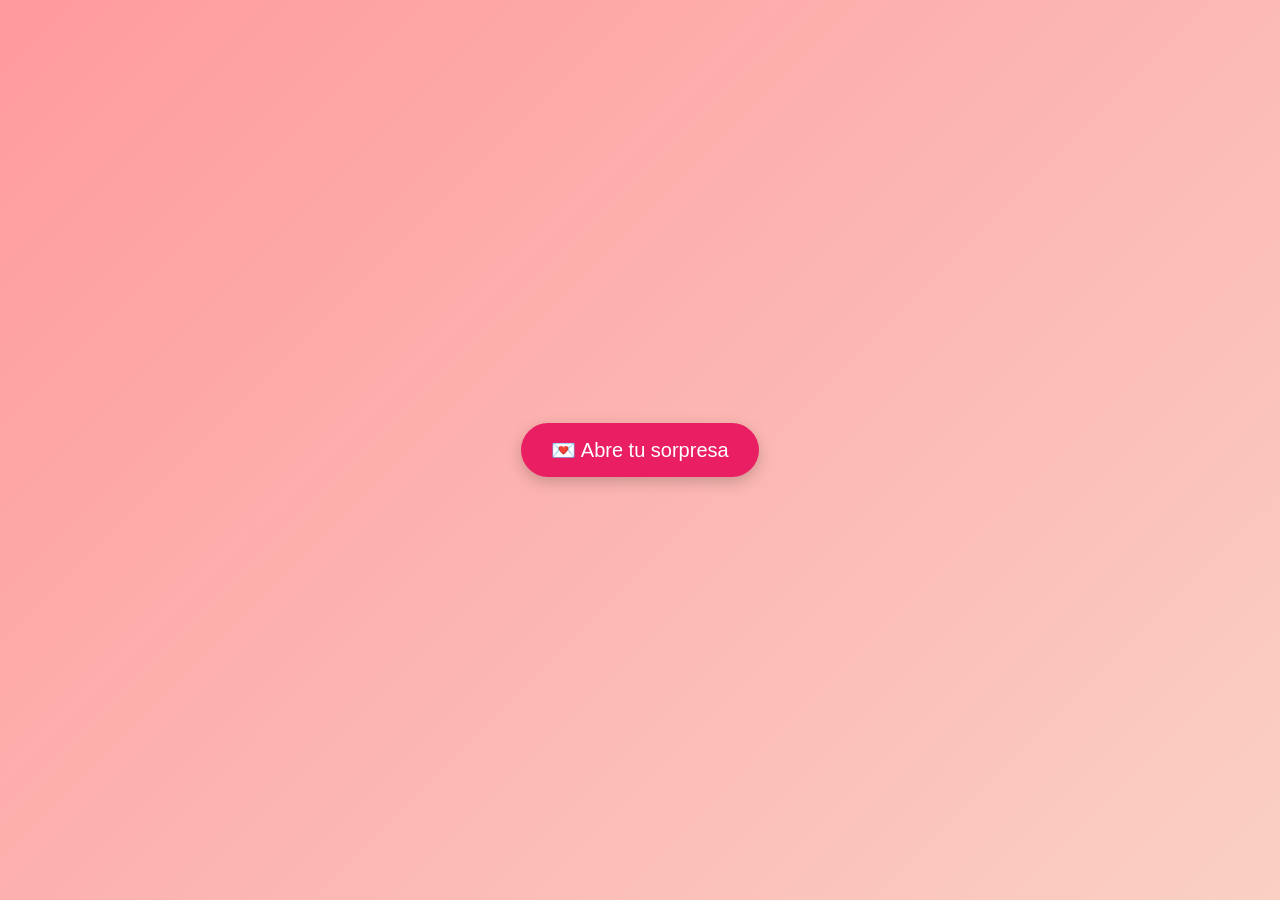
==== index.html @ 7dfadae9 "Update index.html" ====
<!DOCTYPE html>
<html lang="es">
<head>
<meta charset="UTF-8">
<title>Para Ti ❤️</title>

<style>
body {
    margin: 0;
    font-family: 'Georgia', serif;
    background: linear-gradient(135deg, #ff9a9e, #fad0c4);
    overflow-x: hidden;
}

/* Pantalla inicial */
#inicio {
    height: 100vh;
    display: flex;
    justify-content: center;
    align-items: center;
}

button {
    padding: 15px 30px;
    font-size: 20px;
    border: none;
    border-radius: 30px;
    background: #e91e63;
    color: white;
    cursor: pointer;
    box-shadow: 0 5px 15px rgba(0,0,0,0.2);
}

/* Carta */
#contenido {
    display: none;
    padding: 20px;
}

.container {
    background: white;
    max-width: 800px;
    margin: auto;
    border-radius: 20px;
    padding: 30px;
    box-shadow: 0 10px 30px rgba(0,0,0,0.2);
}

h1 {
    text-align: center;
    color: #e91e63;
}

.media img, .media video {
    width: 100%;
    border-radius: 15px;
    margin: 20px 0;
}

p {
    text-align: justify;
    line-height: 1.8;
    color: #333;
}

.firma {
    text-align: right;
    margin-top: 20px;
    color: #e91e63;
    font-weight: bold;
}

/* Corazones */
.heart {
    position: fixed;
    top: -10px;
    color: red;
    font-size: 20px;
    animation: fall linear infinite;
}

@keyframes fall {
    to {
        transform: translateY(100vh);
    }
}
</style>

</head>

<body>

<!-- Pantalla inicial -->
<div id="inicio">
    <button onclick="mostrarCarta()">💌 Abre tu sorpresa</button>
</div>

<!-- Carta -->
<div id="contenido">
    <div class="container">
        <h1>Para Ti, Mi Amor ❤️</h1>

        <div class="media">
            <img src="Image.jpg">
        </div>

        <p>Holi mi amor 🥰 paso por aquí para robarte unos minutitos, porque hay algo que quiero decirte desde lo más profundo de mí. A veces siento que las palabras se me quedan cortas para explicarte todo lo que significas para mí… pero contigo siempre me nace intentarlo, porque tú vales cada palabra y un poquito más.</p>

        <p>Desde que llegaste a mi vida, muchas cosas empezaron a cambiar sin darme cuenta. Poco a poco te fuiste metiendo en mis pensamientos… en mis días… y hasta en mis noches 🙈, porque sí, también me haces falta ahí, cerquita de mí.</p>

        <p>Me encanta todo de ti: tu forma de ser, tu ternura, tu fuerza… y esa manera tan tuya de hacerme sentir especial. No eres cualquier persona en mi vida… eres esa mujer que me provoca sonreír sin razón y pensar en todo lo que quiero vivir contigo.</p>

        <p>Cada momento que hemos compartido ha ido construyendo algo que valoro muchísimo. Me gusta cómo somos, cómo nos entendemos… y cómo, sin darnos cuenta, hemos creado una conexión que se siente tan natural… tan nuestra.</p>

        <p>Contigo siento paz, pero también esas ganitas de abrazarte fuerte y no soltarte 😌. Eres ese equilibrio perfecto entre tranquilidad y deseo… y sí, no te voy a mentir, también me encanta imaginarme contigo más cerquita de lo normal 🙈.</p>

        <p>Me siento muy orgulloso de ti, de la mujer increíble que eres. Te admiro, te valoro y cada día encuentro una razón nueva para quererte más. Para mí, eres alguien muy especial… de esas personas que no se encuentran todos los días.</p>

        <p>Gracias por existir, por llegar a mi vida y por dejarme ser parte de la tuya. No sé qué nos depare el futuro, pero sí sé que lo que siento por ti es real… y me encanta la idea de seguir descubriéndolo contigo.</p>

        <div class="media">
<iframe width="560" height="315" src="https://www.youtube.com/embed/vwPz_uPahMM?si=QCqB1eyqn47g1ezN" title="YouTube video player" frameborder="0" allow="accelerometer; autoplay; clipboard-write; encrypted-media; gyroscope; picture-in-picture; web-share" referrerpolicy="strict-origin-when-cross-origin" allowfullscreen></iframe>
</div>

        <div class="firma">
            Te quiero muchísimo ❤️🥰
        </div>
    </div>
</div>

<script>
function mostrarCarta() {
    document.getElementById("inicio").style.display = "none";
    document.getElementById("contenido").style.display = "block";

    // Corazones
    setInterval(() => {
        let heart = document.createElement("div");
        heart.className = "heart";
        heart.innerHTML = "❤️";
        heart.style.left = Math.random() * 100 + "vw";
        heart.style.animationDuration = (Math.random() * 3 + 2) + "s";
        document.body.appendChild(heart);

        setTimeout(() => {
            heart.remove();
        }, 5000);
    }, 300);
}
</script>

</body>
</html>
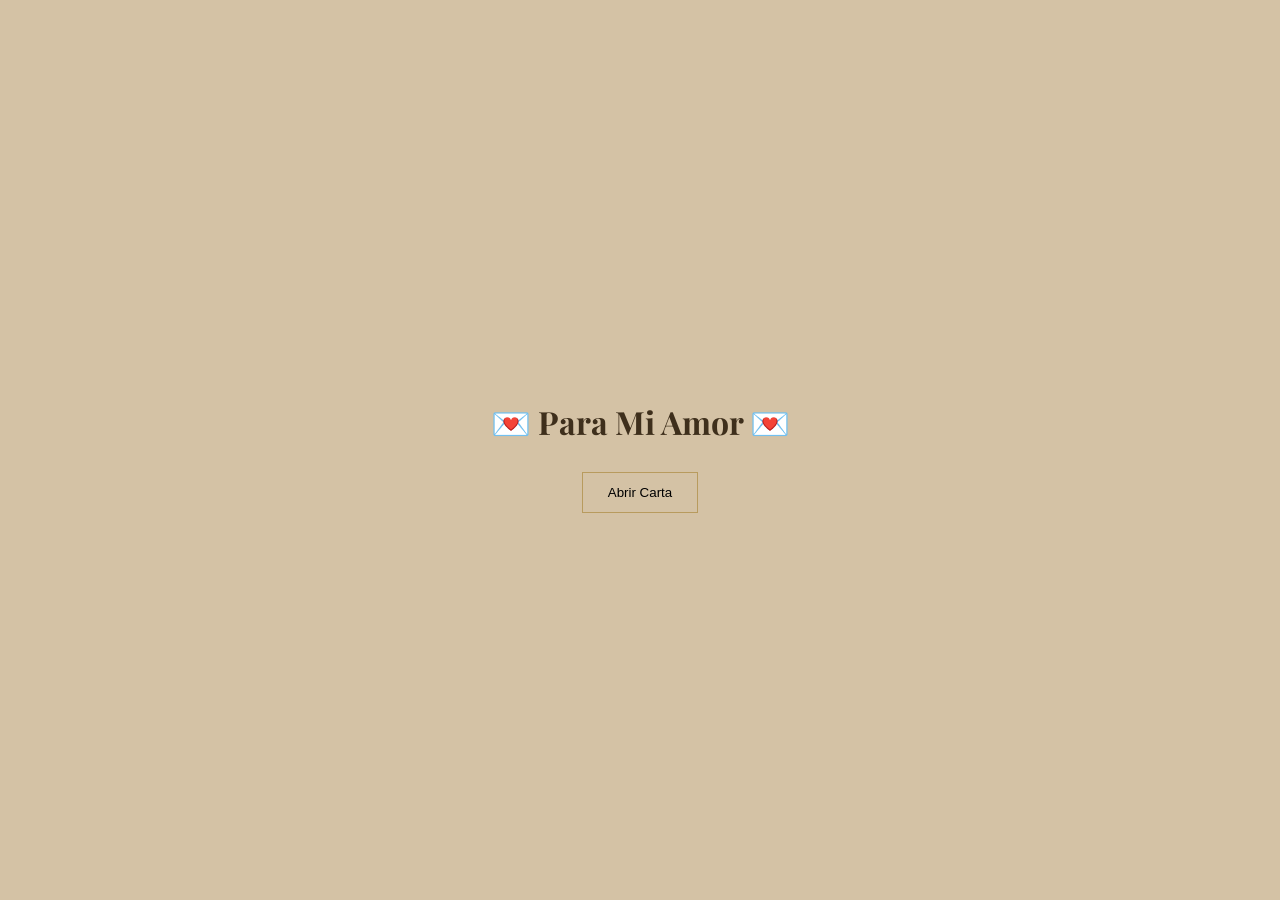
==== commit 48045170: "Create index.html" ====
--- a/index.html
+++ b/index.html
@@ -1,153 +1,306 @@
-<!DOCTYPE html>
-<html lang="es">
-<head>
-<meta charset="UTF-8">
-<title>Para Ti ❤️</title>
-
-<style>
-body {
-    margin: 0;
-    font-family: 'Georgia', serif;
-    background: linear-gradient(135deg, #ff9a9e, #fad0c4);
-    overflow-x: hidden;
-}
-
-/* Pantalla inicial */
-#inicio {
-    height: 100vh;
-    display: flex;
-    justify-content: center;
-    align-items: center;
-}
-
-button {
-    padding: 15px 30px;
-    font-size: 20px;
-    border: none;
-    border-radius: 30px;
-    background: #e91e63;
-    color: white;
-    cursor: pointer;
-    box-shadow: 0 5px 15px rgba(0,0,0,0.2);
-}
-
-/* Carta */
-#contenido {
-    display: none;
-    padding: 20px;
-}
-
-.container {
-    background: white;
-    max-width: 800px;
-    margin: auto;
-    border-radius: 20px;
-    padding: 30px;
-    box-shadow: 0 10px 30px rgba(0,0,0,0.2);
-}
-
-h1 {
-    text-align: center;
-    color: #e91e63;
-}
-
-.media img, .media video {
-    width: 100%;
-    border-radius: 15px;
-    margin: 20px 0;
-}
-
-p {
-    text-align: justify;
-    line-height: 1.8;
-    color: #333;
-}
-
-.firma {
-    text-align: right;
-    margin-top: 20px;
-    color: #e91e63;
-    font-weight: bold;
-}
-
-/* Corazones */
-.heart {
-    position: fixed;
-    top: -10px;
-    color: red;
-    font-size: 20px;
-    animation: fall linear infinite;
-}
-
-@keyframes fall {
-    to {
-        transform: translateY(100vh);
-    }
-}
-</style>
-
-</head>
-
-<body>
-
-<!-- Pantalla inicial -->
-<div id="inicio">
-    <button onclick="mostrarCarta()">💌 Abre tu sorpresa</button>
-</div>
-
-<!-- Carta -->
-<div id="contenido">
-    <div class="container">
-        <h1>Para Ti, Mi Amor ❤️</h1>
-
-        <div class="media">
-            <img src="Image.jpg">
-        </div>
-
-        <p>Holi mi amor 🥰 paso por aquí para robarte unos minutitos, porque hay algo que quiero decirte desde lo más profundo de mí. A veces siento que las palabras se me quedan cortas para explicarte todo lo que significas para mí… pero contigo siempre me nace intentarlo, porque tú vales cada palabra y un poquito más.</p>
-
-        <p>Desde que llegaste a mi vida, muchas cosas empezaron a cambiar sin darme cuenta. Poco a poco te fuiste metiendo en mis pensamientos… en mis días… y hasta en mis noches 🙈, porque sí, también me haces falta ahí, cerquita de mí.</p>
-
-        <p>Me encanta todo de ti: tu forma de ser, tu ternura, tu fuerza… y esa manera tan tuya de hacerme sentir especial. No eres cualquier persona en mi vida… eres esa mujer que me provoca sonreír sin razón y pensar en todo lo que quiero vivir contigo.</p>
-
-        <p>Cada momento que hemos compartido ha ido construyendo algo que valoro muchísimo. Me gusta cómo somos, cómo nos entendemos… y cómo, sin darnos cuenta, hemos creado una conexión que se siente tan natural… tan nuestra.</p>
-
-        <p>Contigo siento paz, pero también esas ganitas de abrazarte fuerte y no soltarte 😌. Eres ese equilibrio perfecto entre tranquilidad y deseo… y sí, no te voy a mentir, también me encanta imaginarme contigo más cerquita de lo normal 🙈.</p>
-
-        <p>Me siento muy orgulloso de ti, de la mujer increíble que eres. Te admiro, te valoro y cada día encuentro una razón nueva para quererte más. Para mí, eres alguien muy especial… de esas personas que no se encuentran todos los días.</p>
-
-        <p>Gracias por existir, por llegar a mi vida y por dejarme ser parte de la tuya. No sé qué nos depare el futuro, pero sí sé que lo que siento por ti es real… y me encanta la idea de seguir descubriéndolo contigo.</p>
-
-        <div class="media">
-<iframe width="560" height="315" src="https://www.youtube.com/embed/vwPz_uPahMM?si=QCqB1eyqn47g1ezN" title="YouTube video player" frameborder="0" allow="accelerometer; autoplay; clipboard-write; encrypted-media; gyroscope; picture-in-picture; web-share" referrerpolicy="strict-origin-when-cross-origin" allowfullscreen></iframe>
-</div>
-
-        <div class="firma">
-            Te quiero muchísimo ❤️🥰
-        </div>
-    </div>
-</div>
-
-<script>
-function mostrarCarta() {
-    document.getElementById("inicio").style.display = "none";
-    document.getElementById("contenido").style.display = "block";
-
-    // Corazones
-    setInterval(() => {
-        let heart = document.createElement("div");
-        heart.className = "heart";
-        heart.innerHTML = "❤️";
-        heart.style.left = Math.random() * 100 + "vw";
-        heart.style.animationDuration = (Math.random() * 3 + 2) + "s";
-        document.body.appendChild(heart);
-
-        setTimeout(() => {
-            heart.remove();
-        }, 5000);
-    }, 300);
-}
-</script>
-
-</body>
-</html>
+<!DOCTYPE html>
+<html lang="es">
+<head>
+<meta charset="UTF-8">
+<title>Para Mi Amor 💌</title>
+
+<link href="https://fonts.googleapis.com/css2?family=Playfair+Display&family=Dancing+Script&display=swap" rel="stylesheet">
+
+<style>
+body{
+  margin:0;
+  background:#f5efe6;
+  font-family:'Playfair Display',serif;
+  color:#3e2f1c;
+  text-align:center;
+}
+
+/* INTRO */
+#intro{
+  position:fixed;
+  width:100%; height:100%;
+  background:#d4c2a5;
+  display:flex;
+  justify-content:center;
+  align-items:center;
+  flex-direction:column;
+}
+
+button{
+  padding:12px 25px;
+  border:1px solid #b89b5e;
+  background:transparent;
+  cursor:pointer;
+  margin:8px;
+  transition:0.3s;
+}
+button:hover{
+  background:#b89b5e;
+  color:white;
+}
+
+/* MAIN */
+.container{
+  display:none;
+  max-width:900px;
+  margin:auto;
+  padding:30px;
+}
+
+/* CARDS */
+.card{
+  background:#fffaf0;
+  padding:25px;
+  margin:20px 0;
+  border:1px solid #d6c2a8;
+  box-shadow:0 5px 15px rgba(0,0,0,0.1);
+}
+
+/* TITULO */
+.title{
+  font-family:'Dancing Script', cursive;
+  font-size:42px;
+}
+
+/* TYPE EFFECT */
+.type{
+  border-right:2px solid black;
+  white-space:nowrap;
+  overflow:hidden;
+  animation:typing 4s steps(40), blink .7s infinite;
+}
+
+@keyframes typing{
+  from{width:0;}
+  to{width:100%;}
+}
+@keyframes blink{
+  50%{border-color:transparent;}
+}
+
+/* GALERIA */
+.gallery{
+  display:grid;
+  grid-template-columns:repeat(auto-fit,minmax(160px,1fr));
+  gap:12px;
+}
+
+.gallery img{
+  width:100%;
+  border:4px solid #d6c2a8;
+  cursor:pointer;
+  transition:0.3s;
+}
+
+.gallery img:hover{
+  transform:scale(1.05);
+}
+
+/* HOT */
+.hot{
+  border:2px solid darkred;
+}
+
+/* CARTAS */
+.letter{
+  display:none;
+  background:#fff;
+  padding:20px;
+  margin-top:10px;
+  border-left:4px solid #b89b5e;
+  font-style:italic;
+  line-height:1.6;
+}
+
+/* CORAZONES */
+.heart{
+  position:fixed;
+  animation:float 6s linear;
+}
+
+@keyframes float{
+  from{transform:translateY(100vh);}
+  to{transform:translateY(-10vh);}
+}
+</style>
+</head>
+
+<body>
+
+<!-- INTRO -->
+<div id="intro">
+<h1>💌 Para Mi Amor 💌</h1>
+<button onclick="start()">Abrir Carta</button>
+</div>
+
+<!-- MUSICA -->
+<audio id="music" loop>
+  <source src="musica.mp3" type="audio/mpeg">
+</audio>
+
+<div class="container" id="main">
+
+<h1 class="title">Mi Amor 💖</h1>
+<p id="counter"></p>
+
+<!-- CARTA PRINCIPAL -->
+<div class="card">
+<p class="type">
+Desde el 20 de mayo de 2026… mi vida cambió para siempre 💕
+</p>
+</div>
+
+<!-- RECUERDOS -->
+<div class="card">
+<h2>📜 Nuestros Recuerdos</h2>
+<p>Cada instante contigo merece quedar guardado 💕</p>
+
+<h3>20/06</h3>
+<div class="gallery">
+<img src="f1.jpg">
+<img src="f2.jpg">
+</div>
+
+<h3>17/06</h3>
+<div class="gallery">
+<img src="f3.jpg">
+<img src="f4.jpg">
+</div>
+
+<h3>06/06</h3>
+<div class="gallery">
+<img src="f5.jpg">
+<img src="f6.jpg">
+</div>
+
+<h3>20/05</h3>
+<div class="gallery">
+<img src="f7.jpg">
+<img src="f8.jpg">
+</div>
+
+<h3>07/04</h3>
+<div class="gallery">
+<img src="f9.jpg">
+<img src="f10.jpg">
+</div>
+
+<!-- MOMENTS -->
+<h2>📸 Moments</h2>
+<div class="gallery">
+<img src="m1.jpg">
+<img src="m2.jpg">
+<img src="m3.jpg">
+</div>
+
+<!-- HOT -->
+<h2>🔥 Hot</h2>
+<p>(solo nosotros sabemos 😉)</p>
+<div class="gallery hot">
+<img src="h1.jpg">
+<img src="h2.jpg">
+</div>
+
+</div>
+
+<!-- CARTAS -->
+<div class="card">
+<h2>💌 Cartas Selladas</h2>
+<p>Palabras que no siempre digo… pero siempre siento 💕</p>
+
+<button onclick="openLetter('c1')">Abrir carta I</button>
+<div id="c1" class="letter">
+Mi Amor…<br><br>
+Desde que llegaste, todo tiene más sentido 💖
+</div>
+
+<button onclick="openLetter('c2')">Abrir carta II</button>
+<div id="c2" class="letter">
+Contigo todo se siente correcto… como destino ✨
+</div>
+
+<button onclick="openLetter('c3')">Abrir carta III</button>
+<div id="c3" class="letter">
+Eres esa persona que no quiero perder nunca 💕
+</div>
+
+<button onclick="openLetter('c4')">Abrir carta especial</button>
+<div id="c4" class="letter">
+Gracias por existir y por estar en mi vida 💖
+</div>
+
+</div>
+
+<!-- FINAL -->
+<div class="card">
+<button onclick="revealFinal()">Tengo algo que decirte…</button>
+<p id="finalText"></p>
+</div>
+
+</div>
+
+<script>
+
+// START
+function start(){
+  document.getElementById("intro").style.display="none";
+  document.getElementById("main").style.display="block";
+  document.getElementById("music").play();
+  hearts();
+  counter();
+}
+
+// CONTADOR
+function counter(){
+  setInterval(()=>{
+    let startDate=new Date("2026-05-20");
+    let now=new Date();
+    let diff=now-startDate;
+
+    let d=Math.floor(diff/1000/60/60/24);
+
+    document.getElementById("counter").innerHTML =
+    "Han pasado "+d+" días desde que el destino nos unió 💕";
+
+  },1000);
+}
+
+// CORAZONES
+function hearts(){
+  setInterval(()=>{
+    let h=document.createElement("div");
+    h.innerHTML="💖";
+    h.className="heart";
+    h.style.left=Math.random()*100+"vw";
+    h.style.fontSize=(Math.random()*20+10)+"px";
+    document.body.appendChild(h);
+    setTimeout(()=>h.remove(),6000);
+  },400);
+}
+
+// CARTAS
+function openLetter(id){
+  document.getElementById(id).style.display="block";
+}
+
+// FINAL
+function revealFinal(){
+  document.getElementById("finalText").innerHTML =
+  `
+  Mi Amor… 💖<br><br>
+
+  No eres solo especial…<br>
+  eres todo lo que quiero en mi vida ✨<br><br>
+
+  Eres mi mujer…  
+  y no quiero a nadie más 💕<br><br>
+
+  Siempre tú…  
+  siempre nosotros 💖
+  `;
+}
+
+</script>
+
+</body>
+</html>
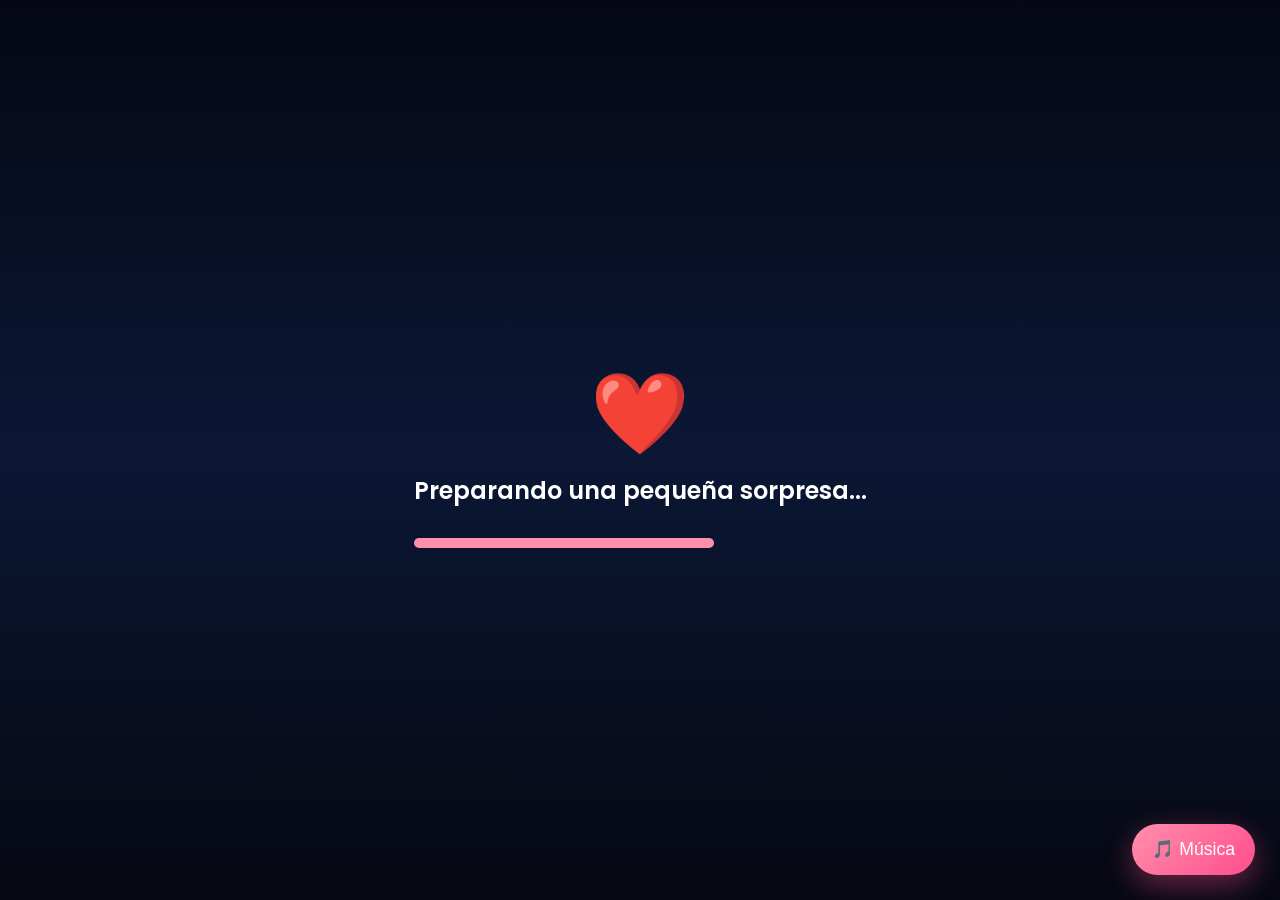
==== commit 40e7bf4e: "[DEV-017] UPDATE" ====
--- a/index.html
+++ b/index.html
@@ -1,306 +1,481 @@
 <!DOCTYPE html>
 <html lang="es">
+
 <head>
-<meta charset="UTF-8">
-<title>Para Mi Amor 💌</title>
-
-<link href="https://fonts.googleapis.com/css2?family=Playfair+Display&family=Dancing+Script&display=swap" rel="stylesheet">
-
-<style>
-body{
-  margin:0;
-  background:#f5efe6;
-  font-family:'Playfair Display',serif;
-  color:#3e2f1c;
-  text-align:center;
-}
-
-/* INTRO */
-#intro{
-  position:fixed;
-  width:100%; height:100%;
-  background:#d4c2a5;
-  display:flex;
-  justify-content:center;
-  align-items:center;
-  flex-direction:column;
-}
-
-button{
-  padding:12px 25px;
-  border:1px solid #b89b5e;
-  background:transparent;
-  cursor:pointer;
-  margin:8px;
-  transition:0.3s;
-}
-button:hover{
-  background:#b89b5e;
-  color:white;
-}
-
-/* MAIN */
-.container{
-  display:none;
-  max-width:900px;
-  margin:auto;
-  padding:30px;
-}
-
-/* CARDS */
-.card{
-  background:#fffaf0;
-  padding:25px;
-  margin:20px 0;
-  border:1px solid #d6c2a8;
-  box-shadow:0 5px 15px rgba(0,0,0,0.1);
-}
-
-/* TITULO */
-.title{
-  font-family:'Dancing Script', cursive;
-  font-size:42px;
-}
-
-/* TYPE EFFECT */
-.type{
-  border-right:2px solid black;
-  white-space:nowrap;
-  overflow:hidden;
-  animation:typing 4s steps(40), blink .7s infinite;
-}
-
-@keyframes typing{
-  from{width:0;}
-  to{width:100%;}
-}
-@keyframes blink{
-  50%{border-color:transparent;}
-}
-
-/* GALERIA */
-.gallery{
-  display:grid;
-  grid-template-columns:repeat(auto-fit,minmax(160px,1fr));
-  gap:12px;
-}
-
-.gallery img{
-  width:100%;
-  border:4px solid #d6c2a8;
-  cursor:pointer;
-  transition:0.3s;
-}
-
-.gallery img:hover{
-  transform:scale(1.05);
-}
-
-/* HOT */
-.hot{
-  border:2px solid darkred;
-}
-
-/* CARTAS */
-.letter{
-  display:none;
-  background:#fff;
-  padding:20px;
-  margin-top:10px;
-  border-left:4px solid #b89b5e;
-  font-style:italic;
-  line-height:1.6;
-}
-
-/* CORAZONES */
-.heart{
-  position:fixed;
-  animation:float 6s linear;
-}
-
-@keyframes float{
-  from{transform:translateY(100vh);}
-  to{transform:translateY(-10vh);}
-}
-</style>
+    <meta charset="UTF-8">
+    <meta name="viewport" content="width=device-width, initial-scale=1.0">
+
+    <title>Para mi Reina ❤️</title>
+    <link rel="preconnect" href="https://fonts.googleapis.com">
+
+    <link rel="preconnect" href="https://fonts.gstatic.com" crossorigin>
+
+    <link href="https://fonts.googleapis.com/css2?family=Great+Vibes&family=Poppins:wght@300;400;600&display=swap"
+        rel="stylesheet">
+    <link rel="stylesheet" href="css/style.css">
 </head>
 
 <body>
 
-<!-- INTRO -->
-<div id="intro">
-<h1>💌 Para Mi Amor 💌</h1>
-<button onclick="start()">Abrir Carta</button>
-</div>
-
-<!-- MUSICA -->
-<audio id="music" loop>
-  <source src="musica.mp3" type="audio/mpeg">
-</audio>
-
-<div class="container" id="main">
-
-<h1 class="title">Mi Amor 💖</h1>
-<p id="counter"></p>
-
-<!-- CARTA PRINCIPAL -->
-<div class="card">
-<p class="type">
-Desde el 20 de mayo de 2026… mi vida cambió para siempre 💕
-</p>
-</div>
-
-<!-- RECUERDOS -->
-<div class="card">
-<h2>📜 Nuestros Recuerdos</h2>
-<p>Cada instante contigo merece quedar guardado 💕</p>
-
-<h3>20/06</h3>
-<div class="gallery">
-<img src="f1.jpg">
-<img src="f2.jpg">
-</div>
-
-<h3>17/06</h3>
-<div class="gallery">
-<img src="f3.jpg">
-<img src="f4.jpg">
-</div>
-
-<h3>06/06</h3>
-<div class="gallery">
-<img src="f5.jpg">
-<img src="f6.jpg">
-</div>
-
-<h3>20/05</h3>
-<div class="gallery">
-<img src="f7.jpg">
-<img src="f8.jpg">
-</div>
-
-<h3>07/04</h3>
-<div class="gallery">
-<img src="f9.jpg">
-<img src="f10.jpg">
-</div>
-
-<!-- MOMENTS -->
-<h2>📸 Moments</h2>
-<div class="gallery">
-<img src="m1.jpg">
-<img src="m2.jpg">
-<img src="m3.jpg">
-</div>
-
-<!-- HOT -->
-<h2>🔥 Hot</h2>
-<p>(solo nosotros sabemos 😉)</p>
-<div class="gallery hot">
-<img src="h1.jpg">
-<img src="h2.jpg">
-</div>
-
-</div>
-
-<!-- CARTAS -->
-<div class="card">
-<h2>💌 Cartas Selladas</h2>
-<p>Palabras que no siempre digo… pero siempre siento 💕</p>
-
-<button onclick="openLetter('c1')">Abrir carta I</button>
-<div id="c1" class="letter">
-Mi Amor…<br><br>
-Desde que llegaste, todo tiene más sentido 💖
-</div>
-
-<button onclick="openLetter('c2')">Abrir carta II</button>
-<div id="c2" class="letter">
-Contigo todo se siente correcto… como destino ✨
-</div>
-
-<button onclick="openLetter('c3')">Abrir carta III</button>
-<div id="c3" class="letter">
-Eres esa persona que no quiero perder nunca 💕
-</div>
-
-<button onclick="openLetter('c4')">Abrir carta especial</button>
-<div id="c4" class="letter">
-Gracias por existir y por estar en mi vida 💖
-</div>
-
-</div>
-
-<!-- FINAL -->
-<div class="card">
-<button onclick="revealFinal()">Tengo algo que decirte…</button>
-<p id="finalText"></p>
-</div>
-
-</div>
-
-<script>
-
-// START
-function start(){
-  document.getElementById("intro").style.display="none";
-  document.getElementById("main").style.display="block";
-  document.getElementById("music").play();
-  hearts();
-  counter();
-}
-
-// CONTADOR
-function counter(){
-  setInterval(()=>{
-    let startDate=new Date("2026-05-20");
-    let now=new Date();
-    let diff=now-startDate;
-
-    let d=Math.floor(diff/1000/60/60/24);
-
-    document.getElementById("counter").innerHTML =
-    "Han pasado "+d+" días desde que el destino nos unió 💕";
-
-  },1000);
-}
-
-// CORAZONES
-function hearts(){
-  setInterval(()=>{
-    let h=document.createElement("div");
-    h.innerHTML="💖";
-    h.className="heart";
-    h.style.left=Math.random()*100+"vw";
-    h.style.fontSize=(Math.random()*20+10)+"px";
-    document.body.appendChild(h);
-    setTimeout(()=>h.remove(),6000);
-  },400);
-}
-
-// CARTAS
-function openLetter(id){
-  document.getElementById(id).style.display="block";
-}
-
-// FINAL
-function revealFinal(){
-  document.getElementById("finalText").innerHTML =
-  `
-  Mi Amor… 💖<br><br>
-
-  No eres solo especial…<br>
-  eres todo lo que quiero en mi vida ✨<br><br>
-
-  Eres mi mujer…  
-  y no quiero a nadie más 💕<br><br>
-
-  Siempre tú…  
-  siempre nosotros 💖
-  `;
-}
-
-</script>
+    <!-- ==========================
+         PANTALLA DE CARGA
+    =========================== -->
+    <div id="loader" class="screen active">
+        <div class="loader-content">
+            <div class="heart-loader">❤️</div>
+            <h2>Preparando una pequeña sorpresa...</h2>
+            <div class="loading-bar">
+                <div class="loading-progress"></div>
+            </div>
+        </div>
+    </div>
+
+
+    <!-- ==========================
+         BIENVENIDA
+    =========================== -->
+    <section id="welcome" class="screen hidden">
+
+        <div class="stars"></div>
+
+        <div class="moon">
+            🌙
+        </div>
+
+
+        <div class="glass-card">
+
+            <h1>
+                Hola, Mi Amor ❤️
+            </h1>
+
+
+            <p>
+                Hice este pequeño lugar solo para ti.
+            </p>
+
+
+            <p>
+                Porque hay personas que merecen detalles...
+                y tú eres una de ellas.
+            </p>
+
+
+            <button onclick="activateExperience()" id="musicStart">
+
+                Comenzar mi sorpresa ❤️
+
+            </button>
+
+
+            <br><br>
+
+
+
+        </div>
+
+
+    </section>
+
+
+
+    <!-- ==========================
+         MENSAJE DE APOYO
+    =========================== -->
+    <section id="support" class="screen hidden">
+
+        <div class="glass-card">
+
+            <h2 id="typing-text"></h2>
+
+        </div>
+
+    </section>
+
+
+
+    <!-- ==========================
+         CARTA
+    =========================== -->
+    <section id="letter-section" class="screen hidden">
+
+        <div class="envelope-container" onclick="openLetter()">
+
+
+            <div class="envelope">
+
+
+                <div class="flap"></div>
+
+
+                <div class="paper">
+
+                    ❤️
+
+                </div>
+
+
+            </div>
+
+
+            <p>
+                Ábreme, Mi Reina 💌
+            </p>
+
+
+        </div>
+
+
+        <div id="letter" class="letter hidden">
+
+            <h2>
+                Para mi Reina ❤️
+            </h2>
+
+
+            <p>
+                Mi Amor...
+            </p>
+
+
+            <p>
+                Sé que esta semana ha sido complicada.
+                Sé que has estado cansada, con muchas cosas
+                en la cabeza y con momentos donde todo parece pesar más.
+            </p>
+
+
+            <p>
+                Pero quiero que nunca olvides algo:
+                admiro muchísimo la mujer que eres.
+            </p>
+
+
+            <p>
+                Me encanta tu forma de luchar,
+                tu forma de seguir adelante,
+                incluso cuando nadie ve todo el esfuerzo que haces.
+            </p>
+
+
+            <p>
+                Estoy orgulloso de ti, Mi Reina.
+            </p>
+
+
+            <p>
+                Y quiero que recuerdes que tienes a alguien
+                que te piensa, que te cuida y que te ama muchísimo.
+            </p>
+
+
+            <h3>
+                Te amo ❤️
+            </h3>
+            <br>
+
+            <button onclick="goToGallery()">
+
+                Ver nuestros recuerdos 📸
+
+            </button>
+
+        </div>
+
+    </section>
+
+
+
+    <!-- ==========================
+         GALERÍA
+    =========================== -->
+    <section id="gallery" class="screen hidden">
+
+        <div class="glass-card gallery-card">
+
+
+            <h2>
+                Nuestros recuerdos ❤️
+            </h2>
+
+
+            <p>
+                Algunos momentos que guardo con mucho cariño...
+            </p>
+
+
+            <div class="album">
+
+
+                <div class="photo-card">
+
+                    <img src="assets/images/foto1.jpg">
+
+                    <span>
+                        Un momento que siempre recordaré ❤️
+                    </span>
+
+                </div>
+
+
+
+                <div class="photo-card">
+
+                    <img src="assets/images/foto2.jpg">
+
+                    <span>
+                        Porque contigo todo es especial ✨
+                    </span>
+
+                </div>
+
+
+
+                <div class="photo-card">
+
+                    <img src="assets/images/foto3.jpg">
+
+                    <span>
+                        Mi lugar favorito es contigo ❤️
+                    </span>
+
+                </div>
+
+
+
+                <div class="photo-card">
+
+                    <img src="assets/images/foto4.jpg">
+
+                    <span>
+                        Más recuerdos por crear 🌙
+                    </span>
+
+                </div>
+
+
+            </div>
+
+
+            <button onclick="goToReasons()">
+
+                Seguir ❤️
+
+            </button>
+
+
+        </div>
+
+    </section>
+
+
+
+    <!-- ==========================
+         RAZONES
+    =========================== -->
+    <section id="reasons" class="screen hidden">
+
+        <div class="glass-card reasons-card">
+
+
+            <h2>
+                Razones por las que amo a mi Reina ❤️
+            </h2>
+
+
+            <div class="reason-box">
+
+                <p id="reason-text">
+                    Toca el botón y descubre una razón...
+                </p>
+
+            </div>
+
+
+            <button onclick="showReason()">
+                Dame otra razón ❤️
+            </button>
+
+
+            <br><br>
+
+
+            <button onclick="goToBreathing()">
+
+                🌙 Un momento para ti
+
+            </button>
+
+        </div>
+
+    </section>
+
+
+    <!-- ==========================
+     RESPIRAR JUNTOS
+========================== -->
+
+    <section id="breathing" class="screen hidden">
+
+
+        <div class="glass-card breathing-card">
+
+
+            <h2>
+                Un momento para ti, Mi Reina ❤️
+            </h2>
+
+
+            <p>
+                Antes de continuar...
+                regálate unos segundos.
+            </p>
+
+
+            <div class="breathing-circle">
+
+                <span id="breath-text">
+                    Inhala...
+                </span>
+
+            </div>
+
+
+            <p id="breath-message">
+
+                Estoy aquí contigo ❤️
+
+            </p>
+
+
+            <button onclick="goToFinal()">
+
+                Continuar ✨
+
+            </button>
+
+
+        </div>
+
+
+    </section>
+
+    <!-- ==========================
+         FINAL
+    =========================== -->
+    <!-- ==========================
+     FINAL ROMÁNTICO
+========================== -->
+
+    <section id="final" class="screen hidden">
+
+
+        <div class="final-stars"></div>
+
+
+        <div class="glass-card final-card">
+
+
+            <div class="final-heart">
+
+                ❤️
+
+            </div>
+
+
+            <h1>
+                Te amo muchísimo,
+                Mi Reina ❤️
+            </h1>
+
+
+
+            <p class="final-text">
+
+                Si llegaste hasta aquí...
+
+            </p>
+
+
+
+            <p>
+
+                quiero que sepas que cada palabra,
+                cada detalle y cada segundo de esta página
+                fueron hechos pensando en ti.
+
+            </p>
+
+
+
+            <p>
+
+                Sé que has tenido días difíciles,
+                pero nunca olvides lo especial,
+                fuerte y hermosa que eres.
+
+            </p>
+
+
+
+            <p>
+
+                Ojalá pudiera estar ahí ahora mismo
+                para abrazarte y decirte todo esto
+                mirándote a los ojos.
+
+            </p>
+
+
+
+            <h2>
+
+                Mi lugar favorito siempre será contigo ❤️
+
+            </h2>
+
+
+
+            <button onclick="callMe()" class="call-button">
+
+                📞 Ven por tu abrazo
+
+            </button>
+
+
+        </div>
+
+
+    </section>
+
+    <div id="photoViewer" class="photo-viewer hidden">
+
+
+        <span onclick="closePhoto()">
+            ✖
+        </span>
+
+
+        <img id="fullPhoto">
+
+
+    </div>
+
+    <!-- AUDIO -->
+    <audio id="music" loop preload="auto">
+
+        <source src="assets/music/piano.mp3" type="audio/mpeg">
+
+    </audio>
+    <button id="musicButton" onclick="toggleMusic()">
+
+        🎵 Música
+
+    </button>
+
+
+    <script src="js/script.js"></script>
 
 </body>
-</html>
+
+</html>
--- a/css/style.css
+++ b/css/style.css
@@ -0,0 +1,1432 @@
+* {
+    margin: 0;
+    padding: 0;
+    box-sizing: border-box;
+}
+
+
+body {
+font-family:'Poppins',sans-serif;
+    background:
+        linear-gradient(180deg,
+            #050814,
+            #0B1735,
+            #060812);
+    color: white;
+    overflow-x: hidden;
+}
+
+
+/* ==========================
+   PANTALLAS
+========================== */
+
+.screen {
+
+    min-height: 100vh;
+    width: 100%;
+
+    display: flex;
+    justify-content: center;
+    align-items: center;
+
+    position: relative;
+
+    padding: 25px;
+
+    transition: opacity 1s ease,
+        transform 1s ease;
+
+}
+
+
+.hidden {
+
+    display: none;
+
+}
+
+
+.fade-out {
+
+    animation:
+        fadeOut 1s forwards;
+
+}
+
+
+
+.fade-in {
+
+    animation:
+        fadeIn 1s forwards;
+
+}
+
+
+
+@keyframes fadeOut {
+
+
+    from {
+
+        opacity: 1;
+
+        transform:
+            scale(1);
+
+    }
+
+
+    to {
+
+
+        opacity: 0;
+
+        transform:
+            scale(.95);
+
+
+    }
+
+
+}
+
+
+
+
+@keyframes fadeIn {
+
+
+    from {
+
+
+        opacity: 0;
+
+        transform:
+            scale(1.05);
+
+
+    }
+
+
+    to {
+
+
+        opacity: 1;
+
+        transform:
+            scale(1);
+
+
+    }
+
+
+}
+
+
+.active {
+
+    display: flex;
+
+}
+
+
+
+/* ==========================
+   FONDO ESTRELLAS
+========================== */
+
+.stars {
+
+    position: absolute;
+
+    width: 100%;
+    height: 100%;
+
+    background-image:
+        radial-gradient(circle, white 1px, transparent 1px);
+
+    background-size:
+        50px 50px;
+
+    opacity: .25;
+
+    animation:
+        moveStars 60s linear infinite;
+
+}
+
+
+@keyframes moveStars {
+
+    from {
+        background-position: 0 0;
+    }
+
+    to {
+        background-position: 500px 500px;
+    }
+
+}
+
+
+
+/* ==========================
+   TARJETA CRISTAL
+========================== */
+
+
+.glass-card {
+
+    position: relative;
+
+    z-index: 2;
+
+    max-width: 600px;
+
+    width: 100%;
+
+    padding: 40px;
+
+    margin:40px auto;
+
+    text-align: center;
+
+
+    background:
+        rgba(255, 255, 255, 0.08);
+
+
+    backdrop-filter:
+        blur(15px);
+
+
+    border-radius: 25px;
+
+
+    border:
+        1px solid rgba(255, 255, 255, .15);
+
+
+    box-shadow:
+        0 20px 50px rgba(0, 0, 0, .5);
+
+
+}
+
+
+
+/* ==========================
+   TEXTOS
+========================== */
+
+
+h1 {
+
+ 
+    font-family:'Great Vibes',cursive;
+
+    font-size:4rem;
+
+    color:white;
+
+    margin-bottom:20px;
+
+}
+
+
+h2 {
+
+  font-family:'Poppins',sans-serif;
+
+    font-weight:600;
+
+}
+
+
+p {
+
+    font-size: 1.2rem;
+
+    line-height: 1.8;
+
+    margin-bottom: 20px;
+
+}
+
+
+
+h3 {
+
+    margin-top: 30px;
+
+    font-size: 2.5rem;
+
+    color: #ff8fab;
+
+}
+
+
+
+/* ==========================
+   BOTONES
+========================== */
+
+
+button {
+
+
+    border: none;
+
+
+    padding:
+        15px 35px;
+
+
+    border-radius:
+        50px;
+
+
+    background:
+        linear-gradient(135deg,
+            #ff8fab,
+            #ff4d8d);
+
+
+    color: white;
+
+
+    font-size: 1.1rem;
+
+
+    cursor: pointer;
+
+
+    transition:
+        .3s;
+
+
+    box-shadow:
+        0 10px 30px rgba(255, 77, 141, .4);
+
+
+}
+
+
+button:hover{
+
+transform:
+translateY(-5px)
+scale(1.05);
+
+box-shadow:
+0 15px 40px rgba(255,105,180,.5);
+
+filter:
+brightness(1.1);
+
+}
+
+
+
+
+/* ==========================
+   LOADER
+========================== */
+
+
+.loader-content {
+
+    text-align: center;
+
+}
+
+
+.heart-loader {
+
+
+    font-size: 5rem;
+
+    animation:
+
+        heartbeat 1s infinite;
+
+}
+
+
+
+@keyframes heartbeat {
+
+
+    0% {
+        transform: scale(1);
+    }
+
+
+    50% {
+        transform: scale(1.25);
+    }
+
+
+    100% {
+        transform: scale(1);
+    }
+
+
+}
+
+
+
+.loading-bar {
+
+    width: 300px;
+
+    height: 10px;
+
+    background:
+        rgba(255, 255, 255, .2);
+
+
+    border-radius: 20px;
+
+    overflow: hidden;
+
+    margin-top: 30px;
+
+}
+
+
+
+.loading-progress {
+
+
+    height: 100%;
+
+    width: 0;
+
+
+    background: #ff8fab;
+
+
+    animation:
+        loading 3s forwards;
+
+
+}
+
+
+
+@keyframes loading {
+
+
+    from {
+        width: 0;
+    }
+
+    to {
+        width: 100%;
+    }
+
+
+}
+
+
+
+/* ==========================
+   SOBRE
+========================== */
+
+@keyframes floating {
+
+
+    0%,
+    100% {
+
+        transform:
+            translateY(0);
+
+    }
+
+
+    50% {
+
+        transform:
+            translateY(-20px);
+
+    }
+
+}
+
+
+
+/* ==========================
+   CARTA
+========================== */
+
+
+.letter {
+
+
+    background:
+        #fff8f0;
+
+
+    color: #5b3040;
+
+    box-shadow: 0 25px 60px rgba(0, 0, 0, .45);
+    padding: 40px;
+
+
+    border-radius: 20px;
+
+
+    max-width: 650px;
+
+
+    line-height: 1.8;
+
+
+    animation:
+        appear 1s;
+
+
+}
+
+
+.letter h2 {
+
+
+    color: #d63384;
+
+
+}
+
+
+.letter h3 {
+
+
+    color: #d63384;
+
+}
+
+
+
+
+@keyframes appear {
+
+
+    from {
+
+        opacity: 0;
+
+        transform:
+            scale(.8);
+
+    }
+
+
+    to {
+
+        opacity: 1;
+
+        transform:
+            scale(1);
+
+    }
+
+
+}
+
+
+
+/* ==========================
+   FOTOS
+========================== */
+
+
+.photos {
+
+
+    display: grid;
+
+    grid-template-columns:
+        repeat(2, 1fr);
+
+    gap: 15px;
+
+
+}
+
+
+
+.photos img {
+
+
+    width: 100%;
+
+    height: 200px;
+
+    object-fit: cover;
+
+
+    border-radius: 20px;
+
+
+    transition: .4s;
+
+
+}
+
+
+
+.photos img:hover {
+
+
+    transform:
+        scale(1.05);
+
+
+}
+
+
+
+
+/* ==========================
+   RESPONSIVE CELULAR
+========================== */
+
+
+@media(max-width:600px) {
+
+
+    h1 {
+
+        font-size: 2.2rem;
+
+    }
+
+
+    h2 {
+
+        font-size: 1.6rem;
+
+    }
+
+
+    p {
+
+        font-size: 1rem;
+
+    }
+
+
+    .glass-card {
+
+        padding: 25px;
+
+    }
+
+
+    .photos {
+
+        grid-template-columns:
+            1fr;
+
+    }
+
+
+}
+
+/* ==========================
+   LUNA ANIMADA
+========================== */
+
+
+.moon {
+
+    position: absolute;
+
+    top: 60px;
+
+    right: 80px;
+
+    font-size: 90px;
+
+    filter:
+        drop-shadow(0 0 25px #fff);
+
+
+    animation:
+        moonFloat 5s infinite ease-in-out;
+
+}
+
+
+
+@keyframes moonFloat {
+
+
+    0%,
+    100% {
+
+        transform:
+            translateY(0);
+
+    }
+
+
+    50% {
+
+        transform:
+            translateY(-20px);
+
+    }
+
+
+}
+
+
+
+@media(max-width:600px) {
+
+    .moon {
+
+        top: 30px;
+
+        right: 30px;
+
+        font-size: 60px;
+
+    }
+
+}
+
+/* ==========================
+   RAZONES DE AMOR
+========================== */
+
+
+.reasons-card {
+
+    overflow: hidden;
+
+}
+
+
+.reason-box {
+
+
+    min-height: 150px;
+
+    display: flex;
+
+    align-items: center;
+
+    justify-content: center;
+
+    padding: 20px;
+
+
+}
+
+
+
+#reason-text {
+
+
+    font-size: 1.5rem;
+
+    color: #ffd6e0;
+
+    animation:
+        reasonAppear .8s;
+
+
+}
+
+
+
+@keyframes reasonAppear {
+
+
+    from {
+
+        opacity: 0;
+
+        transform:
+            translateY(30px);
+
+    }
+
+
+    to {
+
+        opacity: 1;
+
+        transform:
+            translateY(0);
+
+    }
+
+
+}
+
+/* ==========================
+   ALBUM DE RECUERDOS
+========================== */
+
+
+.album {
+
+
+    display: grid;
+
+    grid-template-columns:
+        repeat(2, 1fr);
+
+
+    gap: 25px;
+
+    margin: 30px 0;
+
+
+}
+
+
+
+.photo-card {
+
+
+    background: #fff;
+
+
+    padding: 15px;
+
+
+    border-radius: 5px;
+
+
+    transform:
+        rotate(-2deg);
+
+
+    box-shadow:
+        0 15px 30px rgba(0, 0, 0, .3);
+
+
+    transition: .5s;
+
+
+}
+
+
+
+.photo-card:nth-child(even) {
+
+
+    transform:
+        rotate(2deg);
+
+
+}
+
+
+
+.photo-card:hover {
+
+
+    transform:
+        scale(1.08) rotate(0);
+
+
+}
+
+
+
+.photo-card img {
+
+
+    width: 100%;
+
+
+    height: 220px;
+
+    border-radius:3px;
+
+    box-shadow:
+0 5px 15px rgba(0,0,0,.2);
+
+    object-fit: cover;
+
+
+}
+
+
+
+.photo-card span {
+
+
+    display: block;
+
+
+    color: #6b4050;
+
+
+    padding-top: 15px;
+
+
+    font-size: .95rem;
+
+
+    text-align: center;
+
+
+}
+
+
+
+@media(max-width:600px) {
+
+
+    .album {
+
+
+        grid-template-columns:
+            1fr;
+
+
+    }
+
+
+}
+
+/* ==========================
+   RESPIRACIÓN
+========================== */
+
+
+.breathing-card {
+
+    text-align: center;
+
+}
+
+
+
+.breathing-circle {
+
+
+    width: 180px;
+
+    height: 180px;
+
+
+    margin: 40px auto;
+
+
+    border-radius: 50%;
+
+
+    display: flex;
+
+    justify-content: center;
+
+    align-items: center;
+
+
+    background:
+        rgba(255, 143, 171, .25);
+
+
+    border:
+        3px solid #ff8fab;
+
+
+    animation:
+        breathing 8s infinite ease-in-out;
+
+
+}
+
+
+
+.breathing-circle span {
+
+
+    font-size: 1.5rem;
+
+    color: white;
+
+
+}
+
+
+
+@keyframes breathing {
+
+
+    0% {
+
+        transform: scale(1);
+
+    }
+
+
+    25% {
+
+
+        transform: scale(1.35);
+
+    }
+
+
+    50% {
+
+
+        transform: scale(1.35);
+
+    }
+
+
+    75% {
+
+
+        transform: scale(1);
+
+    }
+
+
+    100% {
+
+
+        transform: scale(1);
+
+    }
+
+
+}
+
+/* ==========================
+   FINAL ROMÁNTICO
+========================== */
+
+
+.final-card {
+
+
+    animation:
+        finalAppear 2s;
+
+
+}
+
+
+
+.final-heart {
+
+
+font-size:120px;
+
+    animation:
+
+        heartbeat 1.5s infinite;
+
+
+}
+
+
+
+.final-text {
+
+
+    font-size: 2rem;
+
+    color: #ffb6c9;
+
+
+}
+
+
+
+.call-button {
+
+
+    margin-top: 30px;
+
+
+    font-size: 1.3rem;
+
+
+    padding:
+        18px 45px;
+
+
+}
+
+
+
+@keyframes finalAppear {
+
+
+    from {
+
+
+        opacity: 0;
+
+        transform:
+            translateY(50px);
+
+
+    }
+
+
+    to {
+
+
+        opacity: 1;
+
+        transform:
+            translateY(0);
+
+
+    }
+
+
+}
+
+
+
+.final-stars {
+
+
+    position: absolute;
+
+    width: 100%;
+
+    height: 100%;
+
+
+    background-image:
+
+        radial-gradient(circle,
+            white 1px,
+            transparent 1px);
+
+
+    background-size:
+        40px 40px;
+
+
+    animation:
+        moveStars 50s linear infinite;
+
+
+    opacity: .3;
+
+
+}
+
+/* ==========================
+   SOBRE ANIMADO
+========================== */
+
+
+.envelope-container {
+
+
+    cursor: pointer;
+
+    text-align: center;
+
+
+}
+
+
+
+.envelope {
+
+
+    width: 260px;
+
+    height: 180px;
+
+
+    background:
+        #ff8fab;
+
+
+    position: relative;
+
+
+    margin: auto;
+
+
+    border-radius: 10px;
+
+
+    box-shadow:
+        0 20px 40px rgba(0, 0, 0, .4);
+
+
+    overflow: hidden;
+
+
+    transition:
+        transform .5s;
+
+
+}
+
+
+
+.envelope:hover {
+
+
+    transform:
+        translateY(-10px);
+
+
+}
+
+
+
+.flap {
+
+
+    position: absolute;
+
+
+    top: 0;
+
+    left: 0;
+
+
+    width: 0;
+
+    height: 0;
+
+
+    border-left:
+        130px solid transparent;
+
+
+    border-right:
+        130px solid transparent;
+
+
+    border-top:
+        100px solid #ffb3c6;
+
+
+    transform-origin:
+        top;
+
+
+    transition:
+        transform 1s;
+
+
+    z-index: 2;
+
+
+}
+
+
+
+.paper {
+
+
+    position: absolute;
+
+
+    width: 180px;
+
+    height: 120px;
+
+
+    background: white;
+
+
+    color: #ff4d8d;
+
+
+    top: 50px;
+
+
+    left: 40px;
+
+
+    border-radius: 5px;
+
+
+    display: flex;
+
+
+    justify-content: center;
+
+    align-items: center;
+
+
+    font-size: 40px;
+
+
+    transition:
+        transform 1s;
+
+
+}
+
+
+
+.envelope-container.open .flap {
+
+
+    transform:
+        rotateX(180deg);
+
+
+}
+
+
+
+.envelope-container.open .paper {
+
+
+    transform:
+        translateY(-100px);
+
+
+}
+
+
+
+.envelope-container.open .envelope {
+
+
+    background: #ffd6e0;
+
+
+}
+
+#musicStart {
+
+
+    margin-top: 20px;
+
+
+    background:
+        linear-gradient(135deg,
+            #ffd166,
+            #ff8fab);
+
+
+}
+
+
+
+#musicStart:disabled {
+
+
+    opacity: .7;
+
+    cursor: default;
+
+
+}
+
+/* ==========================
+   VISOR FOTOS
+========================== */
+
+
+.photo-viewer {
+
+
+    position:fixed;
+
+    top:0;
+    left:0;
+
+    width:100%;
+    height:100%;
+
+    background:rgba(0,0,0,.95);
+
+    display:flex;
+
+    justify-content:center;
+    align-items:center;
+
+    z-index:9999;
+
+
+}
+
+
+
+.photo-viewer img {
+
+
+    max-width: 90%;
+
+
+    max-height: 80%;
+
+
+    border-radius: 20px;
+
+
+    animation:
+        finalAppear 1s;
+
+
+}
+
+
+
+.photo-viewer span {
+
+
+    position: absolute;
+
+
+    top: 30px;
+
+
+    right: 40px;
+
+
+    font-size: 40px;
+
+
+    cursor: pointer;
+
+
+}
+
+#musicButton{
+
+position:fixed;
+
+bottom:25px;
+
+right:25px;
+
+z-index:99999;
+
+border-radius:50px;
+
+padding:15px 20px;
+
+backdrop-filter:blur(10px);
+
+}
+
+.photo-viewer.hidden{
+    display:none !important;
+}
+
+.photo-viewer.hidden{
+    display:none !important;
+}
